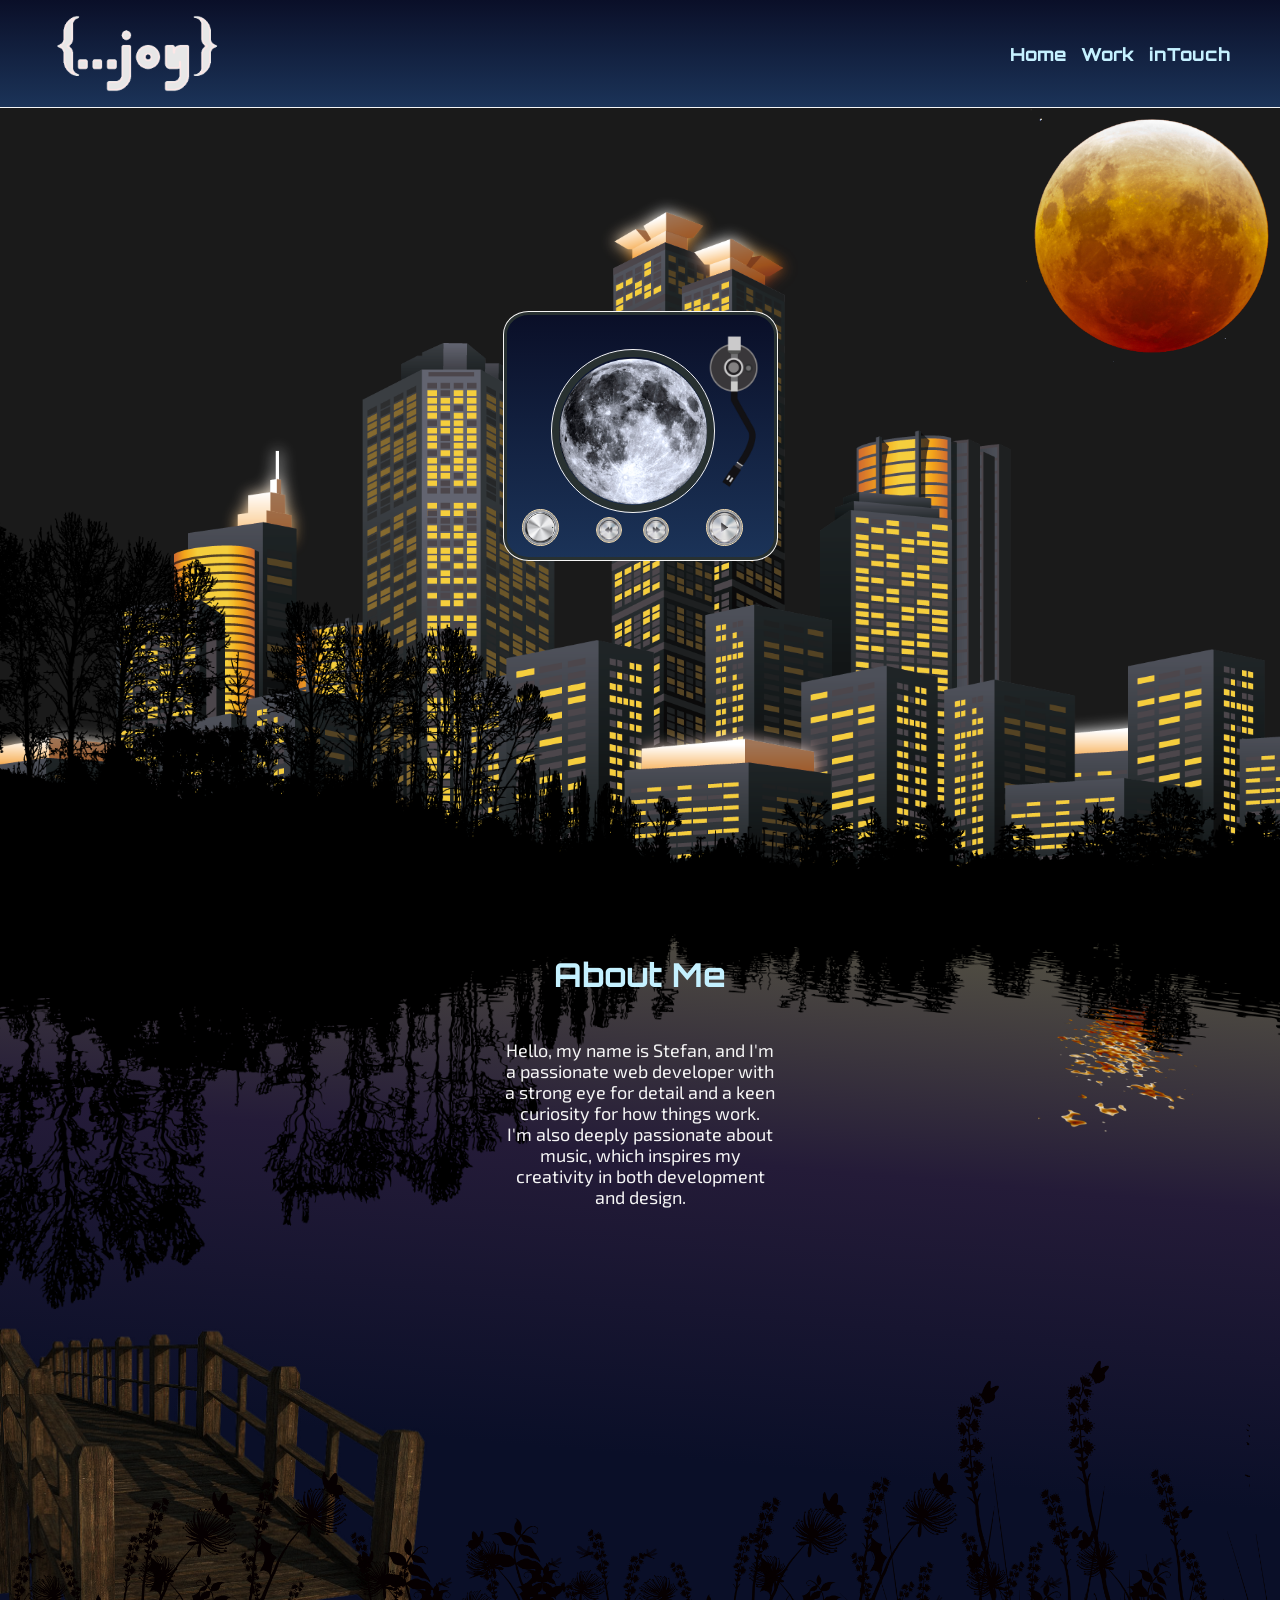
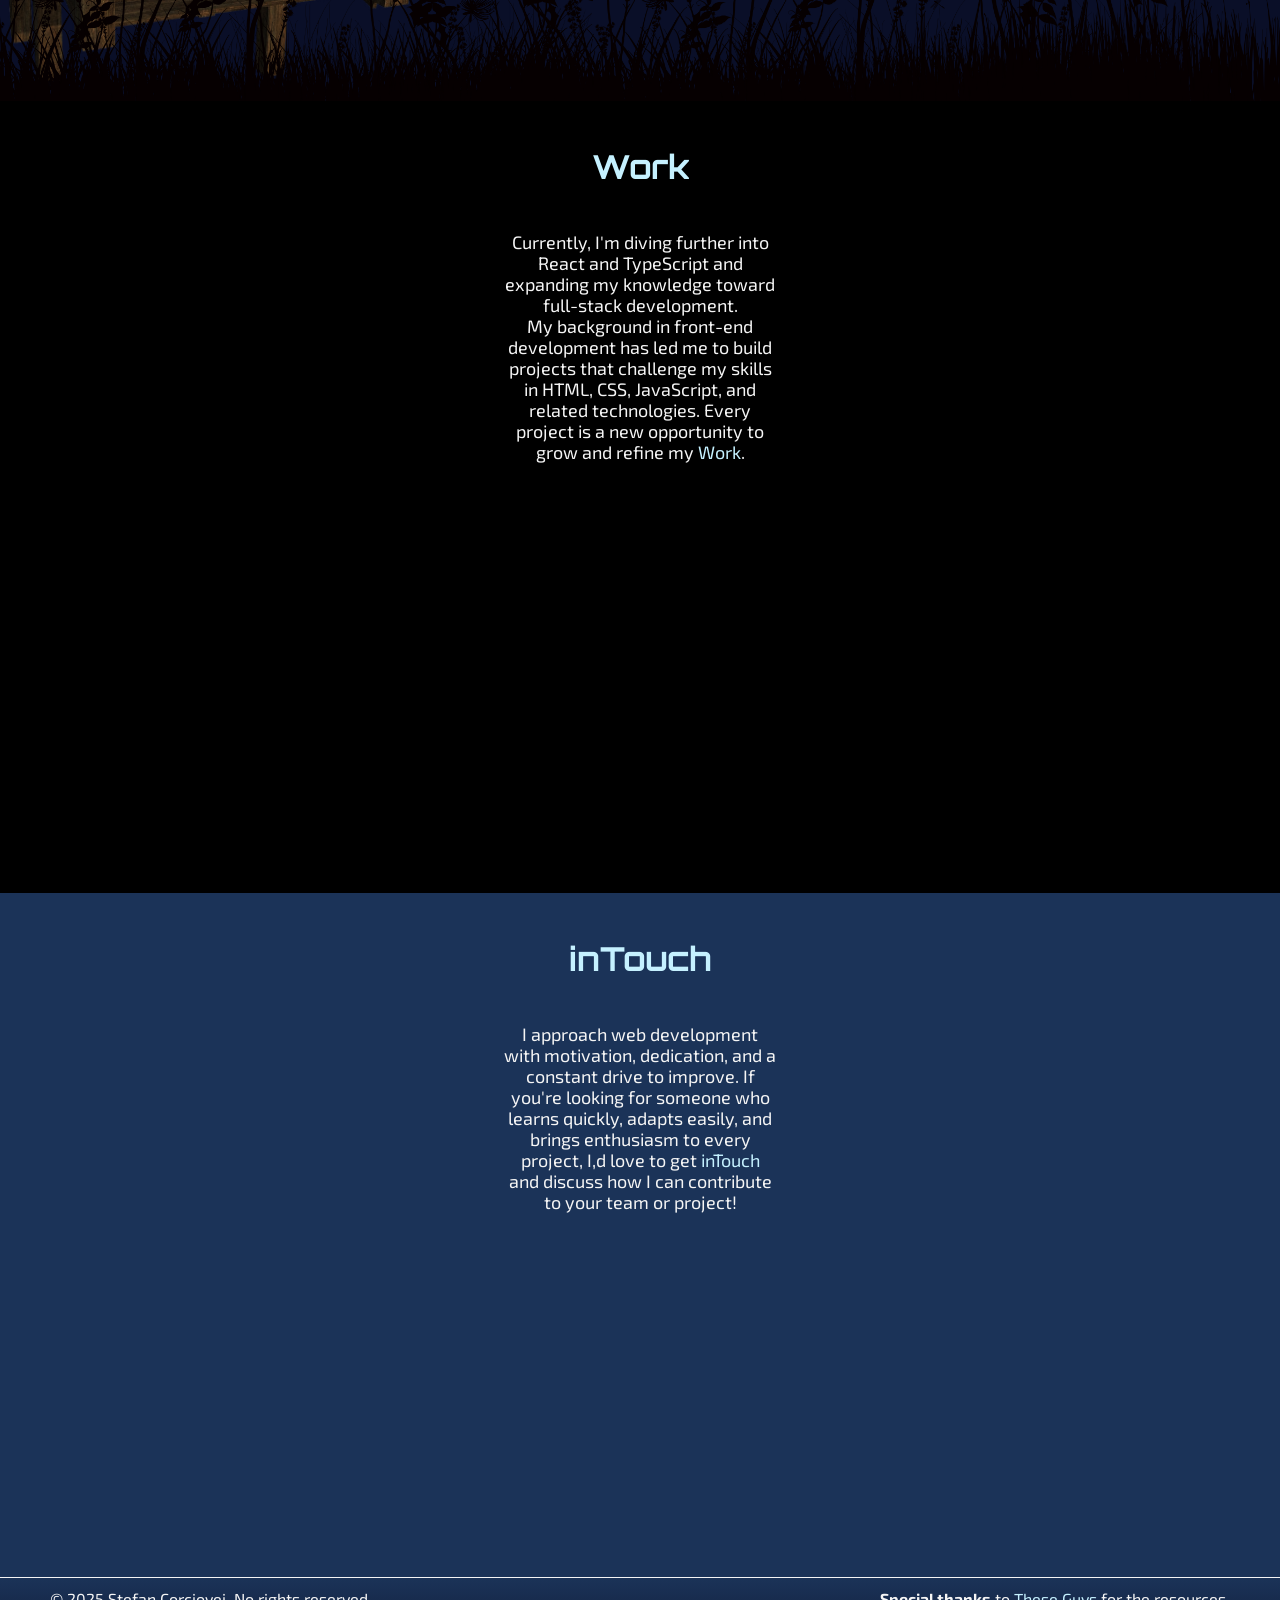
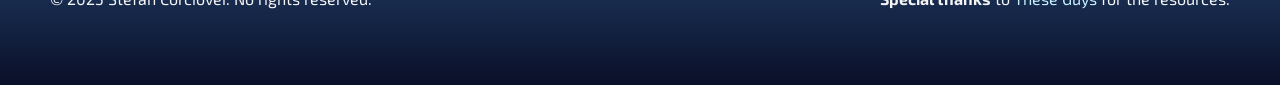
==== index.html @ 4ed21111 "first commit" ====
<!DOCTYPE html>
<html lang="en">

<head>
  <meta charset="UTF-8">
  <meta name="viewport" content="width=device-width, initial-scale=1.0">
  <title>About Me</title>
  <link rel="stylesheet" href="About.css">
  <link rel="icon" href="/Assets/favicon.ico" type="image/x-icon">
  <link href="https://fonts.googleapis.com/css2?family=Orbitron&display=swap" rel="stylesheet">
  <link href="https://fonts.googleapis.com/css2?family=Exo+2&display=swap" rel="stylesheet">
</head>

<body>
  <nav class="navbar">
    <img onclick="showSection('home')" id="logo" src="Assets/UsedLogo (2).png" alt="">
    <div class="hamburger" onclick="toggleMenu()">&#9776;</div>
    <div id="nav-link">
      <a onclick="showSection('home')">Home</a>
      <a onclick="showSection('projects')">Work</a>
      <a onclick="showSection('contact')">inTouch</a>
    </div>
  </nav>
  <main class="main" id="home">
    <div class="container-profile">
      <div class="pickup">
        <div class="profile" id="profile">
          <div class="circle"></div>
          <div class="center"></div>
        </div>
        <div id="arm-container"><img src="/Assets/UsedVinylArm.png" alt=""></div>
        <div id="knob-container"><img id="volm-button" src="/Assets/UsedButtonVolume.png" draggable="false" />
        </div>
        <div id="play-container"><img id="play-button" src="/Assets/UsedButtonPlay.png" alt="Play"></div>
        <div id="next-container"><img id="next-button" src="/Assets/UsedButtonNext.png" alt="Next"></div>
        <din id="prev-container"><img id="prev-button" src="/Assets/UsedButtonPrev.png" alt="Prev"></din>
      </div>
      <iframe id="audio" width="272px" height="136px" scrolling="no" frameborder="no" allow="autoplay" src="https://w.soundcloud.com/player/?url=https%3A//api.soundcloud.com/playlists/1975128624&auto_play=false&color=%231b3358&show_artwork=false&show_comments=false&show_playcount=false&hide_related=true&show_user=false&show_reposts=false&liking=false&visual=false&buying=false&sharing=false&download=false
      "></iframe>
    </div>
    <div class="container-nd">
      <h2 class="title">About Me</h2>
      <p class="text">Hello, my name is Stefan, and I'm a passionate web developer with a strong eye for detail and a
        keen curiosity
        for how things work. <br> I'm also deeply passionate about music, which inspires my creativity in both
        development and design.</p>
      <div class="nd-end"></div>
    </div>
    <div class="container-rd">
      <h2 class="title">Work</h2>
      <p class="text">Currently, I'm diving further into React and TypeScript and expanding my knowledge toward
        full-stack
        development. <br>
        My background in front-end development has led me to build projects that challenge my skills in HTML, CSS,
        JavaScript, and related technologies. Every project is a new opportunity to grow and refine my <a
          onclick="showSection('projects')">Work</a>.</p>
    </div>
    <div class="container-th">
      <h2 class="title">inTouch</h2>
      <p class="text">I approach web development with motivation, dedication, and a constant drive to improve. If you're
        looking for
        someone who learns quickly, adapts easily, and brings enthusiasm to every project, I,d love to get <a
          onclick="showSection('contact')">inTouch</a> and
        discuss how I can contribute to your team or project!</p>
    </div>
  </main>
  <section id="contact">
    <div class="contact">
      <h2>Contact Me</h2>
      <p>Feel free to reach out if you have any questions or opportunities!</p>

      <p><strong>Email:</strong> <a href="mailto:stefancorciovei117@gmail.com">stefancorciovei117@gmail.com</a></p>
      <p><strong>Phone:</strong> <a href="tel:+40 762 030 430">+40 762 030 430</a></p>

      <p><strong>Follow me:</strong></p>
      <p>
        <a href="https://www.linkedin.com/in/Stefan-Corciovei/" target="_blank">LinkedIn</a> |
        <a href="https://github.com/CorcioveiStefan" target="_blank"> GitHub </a>
      </p>
    </div>
  </section>
  <section id="projects">
    <div class="projects">
      <h2>My Work</h2>
      <div class="project">
        <h3>Weather App</h3>
        <p>This application fetches real-time weather data from an API and translates it into an animated effect that
          plays immediately after a search.</p>
        <div class="slideshow-container" id="slider1">
          <div class="my-slides slides-fade">
            <div class="slide-number">1 / 5</div>
            <img src="/Assets/Screenshots/9-senin-zi.png" style="width:100%">
          </div>
          <div class="my-slides slides-fade">
            <div class="slide-number">2 / 5</div>
            <img src="/Assets/Screenshots/4-ploaie-slab.png" style="width:100%">
          </div>
          <div class="my-slides slides-fade">
            <div class="slide-number">3 / 5</div>
            <img src="/Assets/Screenshots/18-ninsoare-slab.png" style="width:100%">
          </div>
          <div class="my-slides slides-fade">
            <div class="slide-number">4 / 5</div>
            <img src="/Assets/Screenshots/13-furtuna-precipitatii.png" style="width:100%">
          </div>
          <div class="my-slides slides-fade">
            <div class="slide-number">5 / 5</div>
            <img src="/Assets/Screenshots/20-ceata.png" style="width:100%">
          </div>
          <a class="slides-prev" onclick="sliders.slider1.plusSlides(-1)">&#10094;</a>
          <a class="slides-next" onclick="sliders.slider1.plusSlides(1)">&#10095;</a>
        </div>
        <br>
        <div style="text-align:center">
          <span class="slide-dot" onclick="sliders.slider1.currentSlide(1)"></span>
          <span class="slide-dot" onclick="sliders.slider1.currentSlide(2)"></span>
          <span class="slide-dot" onclick="sliders.slider1.currentSlide(3)"></span>
          <span class="slide-dot" onclick="sliders.slider1.currentSlide(4)"></span>
          <span class="slide-dot" onclick="sliders.slider1.currentSlide(5)"></span>

        </div>
        <div class="project-links">
          <a href="https://yourprojectlink.com" target="_blank">View Project</a>
          <a href="https://github.com/yourrepo" target="_blank">GitHub Repo</a>
        </div>
      </div>

      <div class="project">
        <h3>E-Commerce</h3>
        <p>"An e-commerce website for adding products to cart, favorite and checkout, with filtering, user
          authentication, and API products for a smooth shopping experience."</p>
        <div class="slideshow-container" id="slider2">
          <div class="my-slides slides-fade">
            <div class="slide-number">1 / 5</div>
            <img src="/Assets/Screenshots/HomePage.png" style="width:100%">
          </div>
          <div class="my-slides slides-fade">
            <div class="slide-number">2 / 5</div>
            <img src="/Assets/Screenshots/ShopPage.png" style="width:100%">
          </div>
          <div class="my-slides slides-fade">
            <div class="slide-number">3 / 5</div>
            <img src="/Assets/Screenshots/CartPage.png" style="width:100%">
          </div>
          <div class="my-slides slides-fade">
            <div class="slide-number">4 / 5</div>
            <img src="/Assets/Screenshots/SingleProductPage.png" style="width:100%">
          </div>
          <div class="my-slides slides-fade">
            <div class="slide-number">5 / 5</div>
            <img src="/Assets/Screenshots/CheckoutPage.png" style="width:100%">
          </div>
          <a class="slides-prev" onclick="sliders.slider2.plusSlides(-1)">&#10094;</a>
          <a class="slides-next" onclick="sliders.slider2.plusSlides(1)">&#10095;</a>
        </div>
        <br>
        <div style="text-align:center">
          <span class="slide-dot" onclick="sliders.slider2.currentSlide(1)"></span>
          <span class="slide-dot" onclick="sliders.slider2.currentSlide(2)"></span>
          <span class="slide-dot" onclick="sliders.slider2.currentSlide(3)"></span>
          <span class="slide-dot" onclick="sliders.slider2.currentSlide(4)"></span>
          <span class="slide-dot" onclick="sliders.slider2.currentSlide(5)"></span>

        </div>
        <div class="project-links">
          <a href="https://corcioveistefan.github.io/Proiect-Final/index.html" target="_blank">View Project</a>
          <a href="https://github.com/yourrepo" target="_blank">GitHub Repo</a>
        </div>
      </div>
    </div>
  </section>
  <footer>
    <p>&copy; 2025 Stefan Corciovei. No rights reserved.</p>
    <p><strong>Special thanks</strong> to <a href="#" id="openPopup">These Guys</a> for the resources.</p>
    <div id="popup" class="popup">
      <div class="popup-content">
        <span id="closePopup" class="close">&times;</span>
        <p>Special thanks to Pixellab School and my trainer Paul Ghiran. To https://www.pngwing.com for providing free
          PNG resources. <br> To the talented creators of
          the music I use in my project. <br> To Photopea for allowing me to edit my images for free. <br> To the
          YouTube creators who
          shared their
          knowledge and to AI for helping me debug and solve countless issues along the way.</p>
      </div>
    </div>
  </footer>
</body>
<script src="https://w.soundcloud.com/player/api.js"></script>
<script src="/About.js"></script>

</html>
---- About.css ----
* {
  padding: 0;
  margin: 0;
  box-sizing: border-box;
}

body {
  background-color: #ffffff;
}

.navbar {
  position: sticky;
  top: 0;
  background: linear-gradient(to bottom, rgb(10, 15, 40), rgb(27, 51, 88));
  width: 100%;
  height: 12vh;
  display: flex;
  justify-content: space-between;
  align-items: center;
  z-index: 1000;
  caret-color: transparent;
  border-bottom: 1px solid whitesmoke;
}
#logo {
  height: 100%;
  margin-left: 50px;
  padding: 10px 10px 10px 0px;
  cursor: pointer;
}
#logo:hover {
  scale: 1.1;
}
#logo:active {
  scale: 1;
}

@media (max-width: 992px) {
  #logo {
    margin-left: 10px;
    height: 90%;
  }
}

@media (max-width: 768px) {
  #logo {
    margin-left: 10px;
    height: 80%;
  }
}
@media (max-width: 400px) {
  #logo {
    margin-left: 10px;
    padding: 0;
    height: 60%;
  }
}

.hamburger {
  display: none; /* Hidden by default */
  font-size: 30px;
  cursor: pointer;
  color: #fff;
  margin-right: 10px;
}

#nav-link {
  margin-right: 50px;
  display: flex;
  gap: 15px;
}

#nav-link a {
  color: rgb(197, 241, 255);
  font-size: 18px;
  font-family: "Orbitron", sans-serif;
  text-decoration: none;
  font-weight: 800;
}

#nav-link a:hover {
  color: white;
  font-weight: 400;
  text-shadow: 2px 2px 4px rgb(197, 241, 255), -2px 2px 4px rgb(197, 241, 255);
}

@media (max-width: 768px) {
  #nav-link {
    display: none; /* Hide the links by default */
    flex-direction: column; /* Stack links vertically */
    position: absolute;
    top: 12vh;
    left: 50%;
    transform: translateX(-50%);
    background: linear-gradient(to top, #0a0f28, #1b3358);
    width: 50vw;
    align-items: center;
    gap: 21px;
    padding: 21px;
    border-bottom-left-radius: 12px;
    border-bottom-right-radius: 12px;
    border: 1px solid whitesmoke;
  }

  .hamburger {
    display: block; /* Show the hamburger icon */
    cursor: pointer;
    color: whitesmoke;
  }

  #nav-link.open {
    display: flex; /* Display the links */
  }
}

.container-profile {
  display: flex;
  flex-direction: column;
  justify-content: center;
  align-items: center;
  gap: 9px;
  background: #1a1a1a;
  padding: 45px 10px;
  position: relative;
  background-image: url("/Assets/UsedParallaxTrees.png"), url("/Assets/UsedParallaxBuildings.png"), url("/Assets/UsedParallaxMoon.png"), url("/Assets/UsedParallaxNightSky.png");
  background-size: cover, cover, auto 12vw, cover;
  background-position: center bottom, center bottom, right top, center; /* Adjust positions */
  background-repeat: no-repeat, no-repeat, no-repeat, no-repeat;
  height: 89vh;
}

.container-nd {
  position: relative;
  background: url("/Assets/podInchis.png"), url("/Assets/UsedParallaxTreesReflection.png"), url("/Assets/UsedParallaxMoonReflection.png"), linear-gradient(185deg, #5e5d45, #241b38, #0a0f28, #0a0f28);
  background-size: 100% auto, cover, 25vw auto;
  background-position: left bottom, center top right 50px top 45px;
  background-repeat: no-repeat, no-repeat, no-repeat;
  height: 88vh;
  display: flex;
  align-items: center;
  flex-direction: column;
}
.container-nd .nd-end {
  background: url("/Assets/pngwing.com\ \(8\)\ \(1\).png"), url("/Assets/pngwing.com\ \(8\)\ \(1\).png");
  background-size: auto 100%, auto 100%;
  background-position: center bottom, right 30px bottom -20px;
  background-repeat: repeat, no-repeat;
  height: 40vh;
  width: 100%;
  margin-top: auto;
}

.container-rd {
  height: 88vh;
  background: url("/Assets/pngwing.com\ \(5)\ \(1).png"), black;
  background-size: cover;
  background-position: center top;
  background-repeat: no-repeat;
  display: flex;
  align-items: center;
  flex-direction: column;
}

.container-th {
  width: 100%;
  height: 76vh;
  display: flex;
  align-items: center;
  flex-direction: column;
  background: #1b3358;
}

.container-nd p,
.container-rd p,
.container-th p {
  max-width: 272px;
  color: whitesmoke;
  padding: 45px 0px 0px;
  font-size: 18px;
  line-height: 21px;
  font-family: "Exo 2", sans-serif;
  text-align: center;
}
.container-nd h2,
.container-rd h2,
.container-th h2 {
  padding: 45px 0px 0px;
  text-align: center;
  color: rgb(197, 241, 255);
  font-size: 33px;
  font-weight: bold;
  font-family: "Orbitron", sans-serif;
}

.pickup {
  position: relative;
  background: linear-gradient(to bottom, #0a0f28, #1b3358);
  padding: 35px 60px 45px 45px;
  border-radius: 9%;
  border: 3px solid rgb(40, 49, 49);
  outline: 0.5px solid whitesmoke;
  z-index: 0;
}

.profile {
  width: 162px;
  height: 162px;
  border-radius: 50%;
  background: url("/Assets/pngwing.com\ \(9\).png") no-repeat center/cover;
  border: 7.5px solid rgb(40, 49, 49);
  transition: transform 0.45s;
  outline: 0.5px solid whitesmoke;
}

.circle {
  display: none;
  position: absolute;
  width: 42px;
  height: 42px;
  background: linear-gradient(135deg, black, #f5ce3d, rgb(241, 153, 11));
  border-radius: 50%;
  top: 50%;
  left: 50%;
  transform: translate(-50%, -50%);
  outline: 2px solid rgb(40, 49, 49);
}

.center {
  display: none;
  position: absolute;
  width: 4px;
  height: 4px;
  background: linear-gradient(135deg, white, black);
  border-radius: 50%;
  top: 50%;
  left: 50%;
  transform: translate(-50%, -50%);
  outline: 2px solid rgb(40, 49, 49);
}

#arm-container {
  position: absolute;
  width: 51px;
  height: 153px;
  top: 20px;
  right: 15px;
  transform-origin: 50% 22%;
  transition: transform 0.5s;
  background-color: none;
}

#arm-container img {
  width: 100%;
  height: 100%;
}

.spinning {
  animation: spin 4s linear infinite;
}

@keyframes spin {
  from {
    transform: rotate(0deg);
  }

  to {
    transform: rotate(360deg);
  }
}

iframe {
  visibility: hidden;
  width: 272px;
  height: 136px;
  border-radius: 15px;
}

#play-container {
  cursor: pointer;
  width: 35px;
  height: 35px;
  position: absolute;
  right: 32px;
  bottom: 12px;
  border-radius: 50%;
}

#play-container img,
#next-container img,
#prev-container img,
#knob-container img {
  width: 100%;
  height: 100%;
  border-radius: 50%;
  border: 2px solid darkgray;
  outline: 1px solid wheat;
}

#next-container {
  cursor: pointer;
  width: 24px;
  height: 24px;
  position: absolute;
  right: 106px;
  bottom: 15px;
  border-radius: 50%;
}
#prev-container {
  cursor: pointer;
  width: 24px;
  height: 24px;
  position: absolute;
  left: 90px;
  bottom: 15px;
  border-radius: 50%;
}
#knob-container {
  position: absolute;
  width: 35px;
  height: 35px;
  bottom: 12px;
  left: 16px;
}

footer {
  height: 12vh;
  width: 100%;
  background: linear-gradient(to top, #0a0f28, #1b3358);
  border-top: 1px solid whitesmoke;
  display: flex;
  justify-content: space-between;
  flex-wrap: wrap;
  padding: 10px 50px;
}

footer p {
  color: whitesmoke;
  font-size: 16px;
  line-height: 21px;
  font-family: "Exo 2", sans-serif;
  text-align: center;
}

@media (max-width: 600px) {
  footer {
    padding: 10px;
    flex-direction: column;
    align-items: center;
    justify-content: space-around;
    text-align: center;
  }
}
footer p a,
.container-nd a,
.container-rd a,
.container-th a {
  text-decoration: none;
  color: rgb(197, 241, 255);
}

footer p a:hover,
.container-nd a:hover,
.container-rd a:hover,
.container-th a:hover {
  color: white;
  font-weight: 400;
  text-shadow: 2px 2px 4px rgb(197, 241, 255), -2px 2px 4px rgb(197, 241, 255);
}

.text {
  opacity: 0;
  transition: opacity 0.75s ease-in-out;
}

.title {
  opacity: 0;
  transform: translateX(-200px); /* Start from the left */
  transition: transform 0.75s ease-out, opacity 0.75s;
}

.title.active {
  opacity: 1;
  transform: translateX(0); /* Move to the middle */
}

.title.hidden {
  transform: translateX(-200px); /* Move to the right */
  opacity: 0;
}

.popup {
  display: none;
  position: fixed;
  top: 0;
  left: 0;
  width: 100%;
  height: 100%;
  background: rgba(0, 0, 0, 0.3);
  justify-content: center;
  align-items: center;
}

.popup-content {
  background: whitesmoke;
  padding: 36px;
  border-radius: 10px;
  text-align: center;
  position: relative;
  max-width: 344px;
  border: 1px solid #1b3358;
}
.popup-content p {
  color: #1b3358;
  font-size: 16px;
  line-height: 21px;
  font-family: "Exo 2", sans-serif;
  text-align: center;
  font-weight: 600;
}

.close {
  position: absolute;
  top: 10px;
  right: 15px;
  font-size: 20px;
  cursor: pointer;
}

#contact {
  width: 100%;
  height: 76vh;
  background: #1b3358;
  display: none;
}
#projects {
  width: 100%;
  background: #1b3358;
  display: none;
}
.contact {
  color: whitesmoke;
  display: flex;
  flex-direction: column;
  align-items: center;
  gap: 24px;
  padding: 54px 10px;
}
.contact p {
  font-weight: 600;
  font-size: 16px;
  line-height: 21px;
  font-family: "Exo 2", sans-serif;
}
.contact a {
  text-decoration: none;
  color: #c5f1ff;
}
.contact h2,
.projects h2 {
  color: #c5f1ff;
  padding-bottom: 54px;
  font-size: 33px;
  font-weight: bold;
  font-family: "Orbitron", sans-serif;
}
.projects {
  color: whitesmoke;
  display: flex;
  flex-direction: column;
  align-items: center;
  gap: 24px;
  padding: 54px 10px;
}
.projects h3 {
  color: #c5f1ff;
  font-size: 21px;
  font-weight: bold;
  font-family: "Orbitron", sans-serif;
  text-align: center;
}
.projects p {
  max-width: 480px;
  font-weight: 600;
  font-size: 16px;
  line-height: 21px;
  font-family: "Exo 2", sans-serif;
  padding: 24px 10px;
}
.projects a {
  text-decoration: none;
  color: #c5f1ff;
}

.slideshow-container {
  max-width: 480px;
  min-width: 300px;
  position: relative;
  margin: auto;
  border: 2px solid #1b3358;
  outline: 2px solid #c5f1ff;
  border-radius: 15px;
  overflow: hidden;
}
.slideshow-container img {
  width: auto;
  height: auto;
  display: block;
}

.my-slides {
  display: none;
}

.projects .slides-prev,
.projects .slides-next {
  cursor: pointer;
  position: absolute;
  top: 50%;
  width: auto;
  margin-top: -22px;
  padding: 12px;
  color: black;
  font-weight: bold;
  font-size: 18px;
  transition: 0.6s ease;
  border-radius: 7px 0 0 7px;
  user-select: none;
}

.projects .slides-next {
  right: 0;
  border-radius: 0 7px 7px 0;
}

.slides-prev:hover,
.slides-next:hover {
  background-color: #c5f1ff;
}

.slide-number {
  color: #1b3358;
  font-size: 15px;
  font-weight: 800;
  padding: 8px 12px;
  position: absolute;
  font-family: "Exo 2", sans-serif;
  bottom: 0;
}

.slide-dot {
  cursor: pointer;
  height: 15px;
  width: 15px;
  margin: 0 2px;
  background-color: #c5f1ff;
  border-radius: 50%;
  display: inline-block;
  transition: background-color 0.6s ease;
  margin: 12px 0 24px 0;
}

.active-slide,
.slide-dot:hover {
  background-color: whitesmoke;
}

.slides-fade {
  animation-name: fade;
  animation-duration: 1.5s;
}

@keyframes fade {
  from {
    opacity: 0.4;
  }
  to {
    opacity: 1;
  }
}

.project-links {
  display: flex;
  justify-content: space-between;
  margin-bottom: 54px;
}
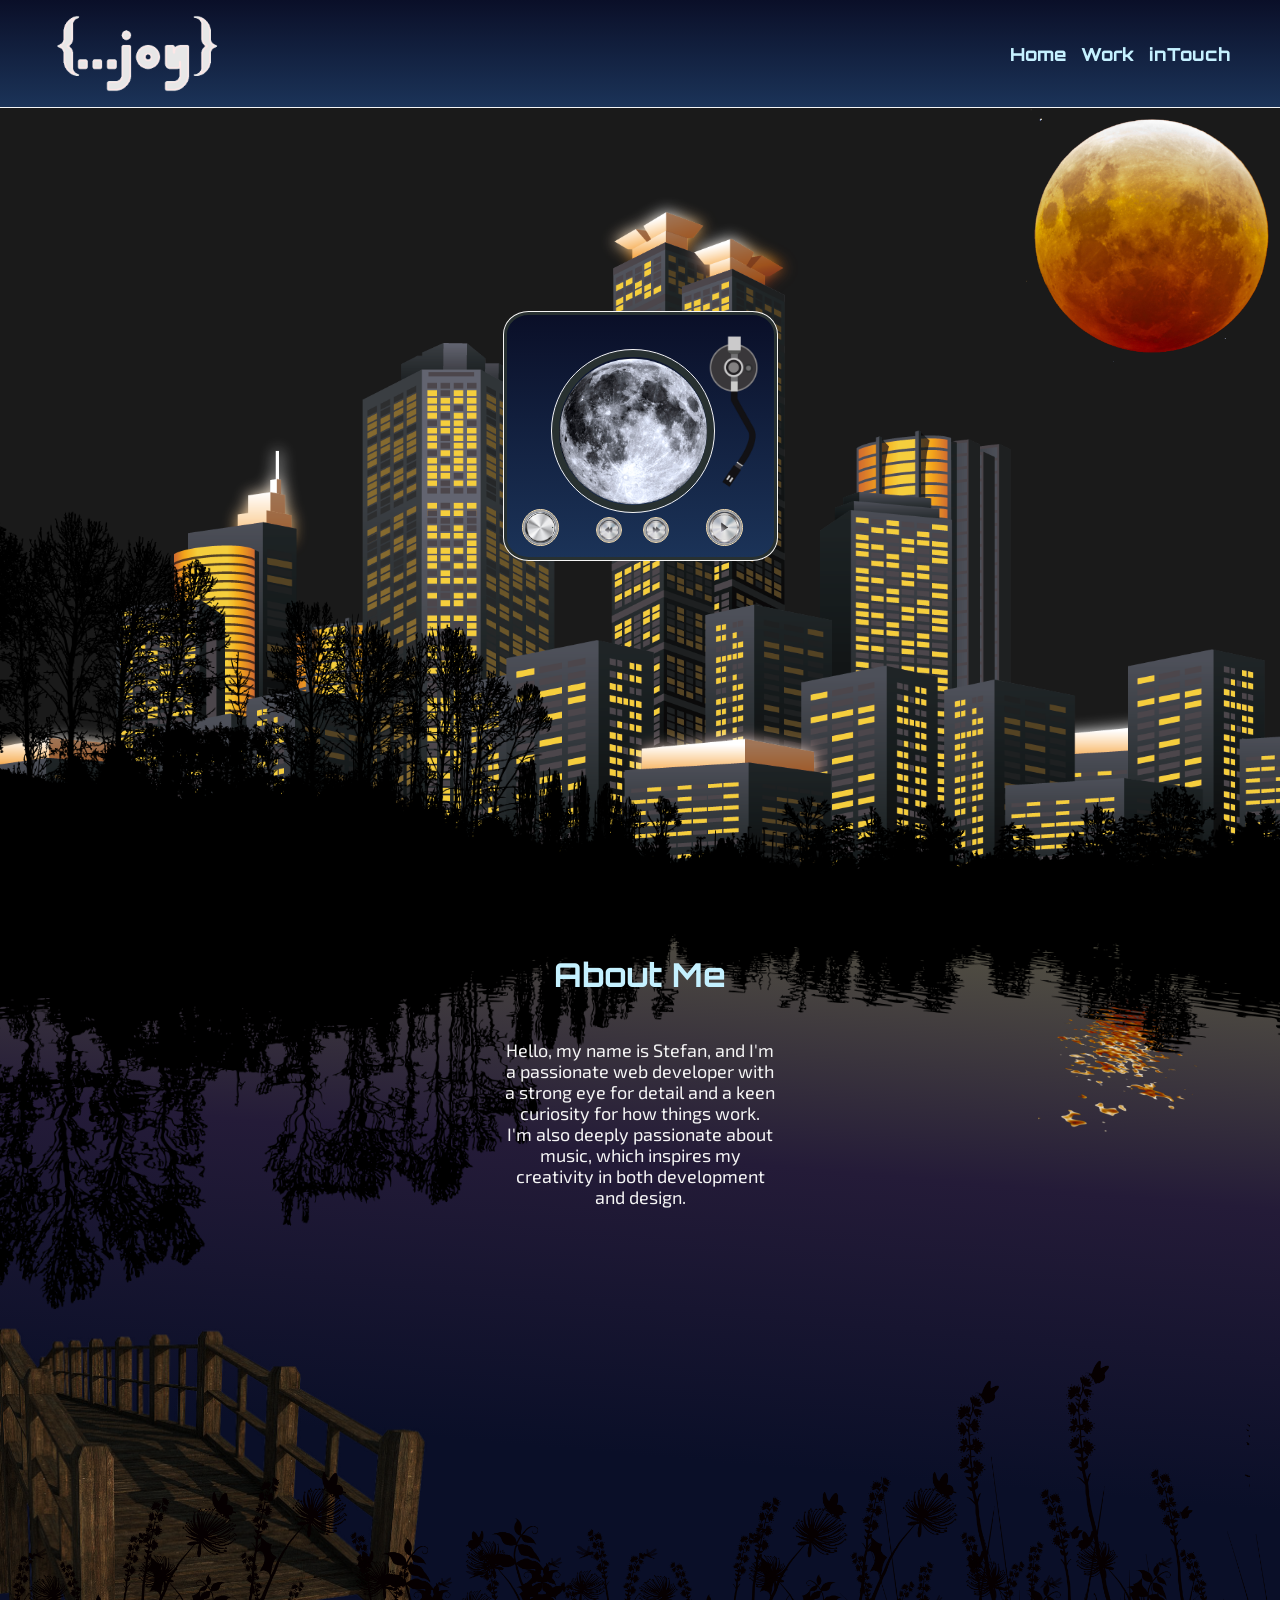
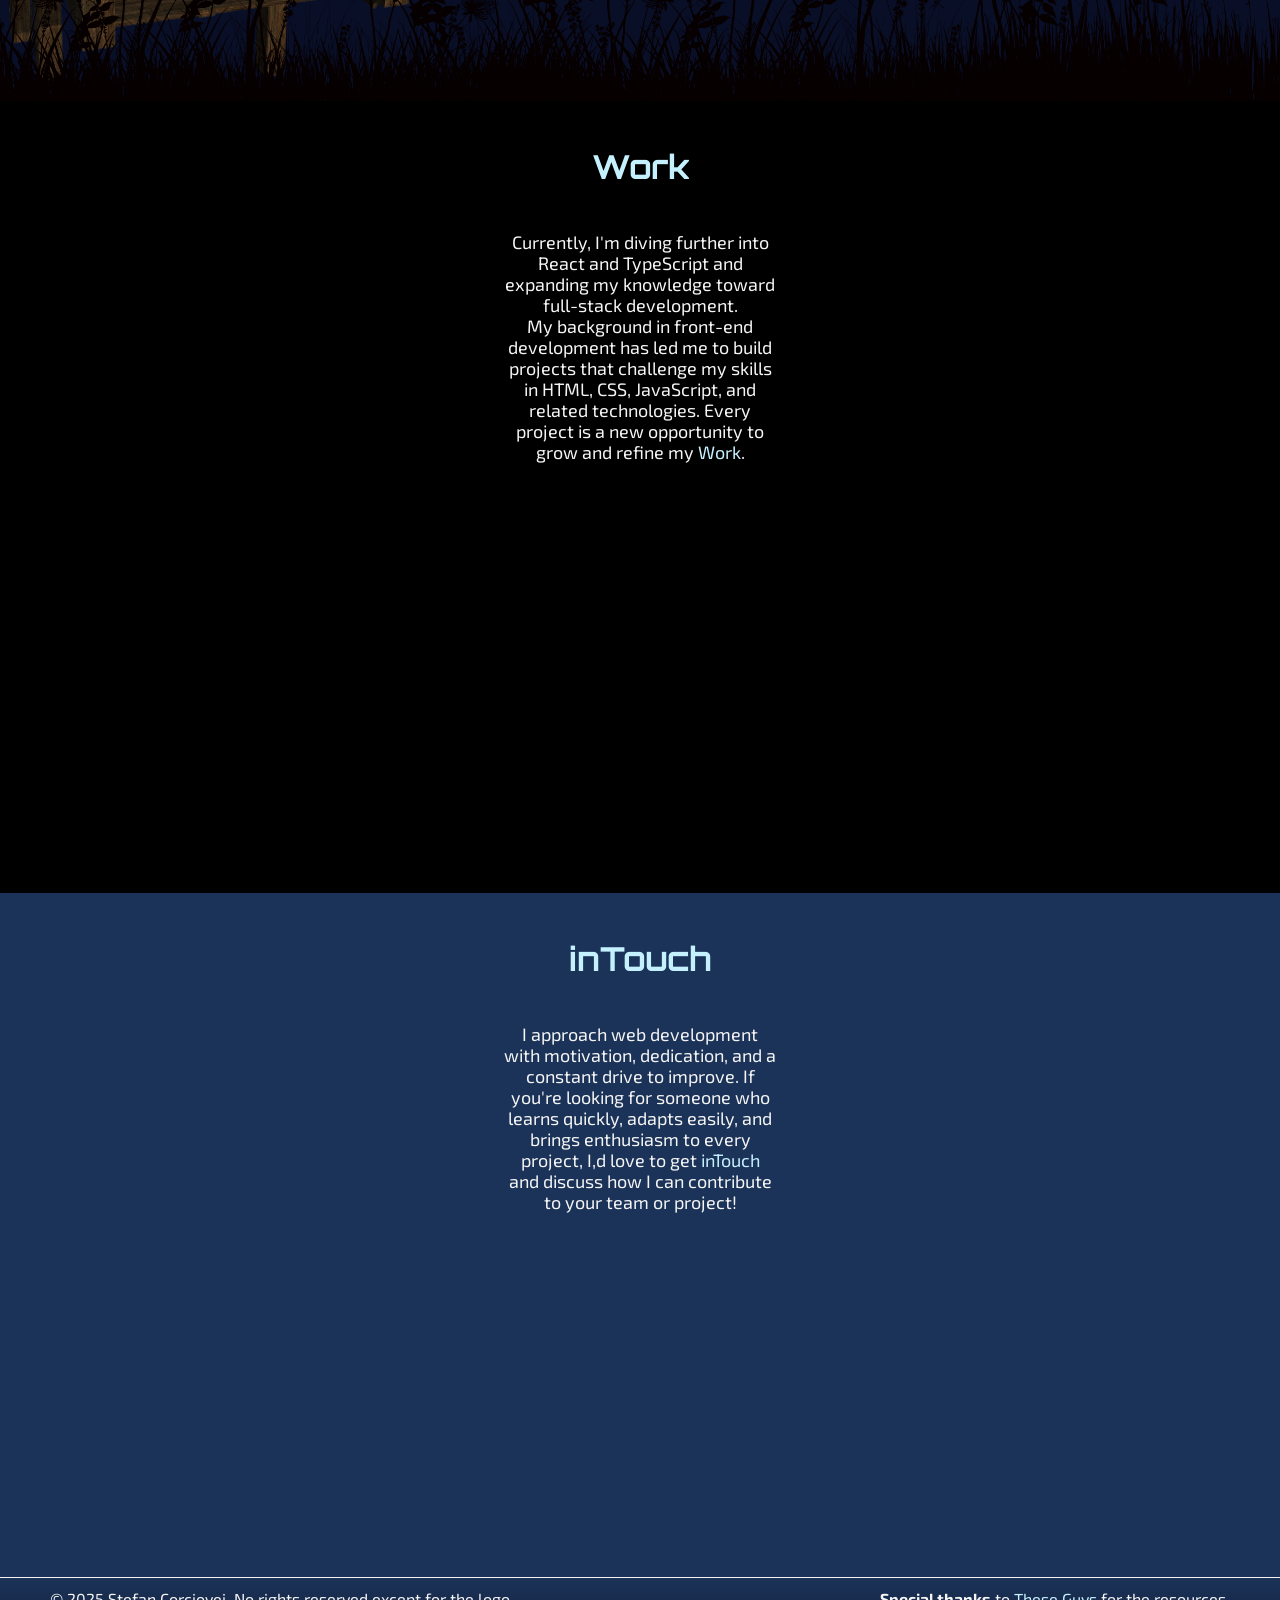
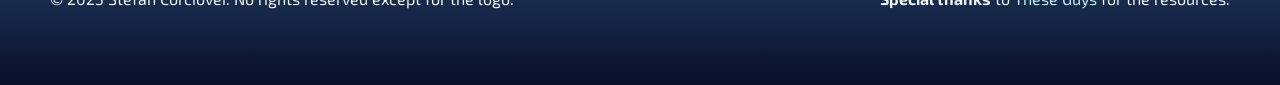
==== commit 4a45dce8: "first commit" ====
--- a/index.html
+++ b/index.html
@@ -4,16 +4,17 @@
 <head>
   <meta charset="UTF-8">
   <meta name="viewport" content="width=device-width, initial-scale=1.0">
+  <meta name="description" content="About me page">
   <title>About Me</title>
   <link rel="stylesheet" href="About.css">
-  <link rel="icon" href="/Assets/favicon.ico" type="image/x-icon">
+  <link rel="icon" href="Assets/favicon.ico" type="image/x-icon">
   <link href="https://fonts.googleapis.com/css2?family=Orbitron&display=swap" rel="stylesheet">
   <link href="https://fonts.googleapis.com/css2?family=Exo+2&display=swap" rel="stylesheet">
 </head>
 
 <body>
   <nav class="navbar">
-    <img onclick="showSection('home')" id="logo" src="Assets/UsedLogo (2).png" alt="">
+    <img onclick="showSection('home')" id="logo" src="Assets/UsedLogo (2).png" alt="logo">
     <div class="hamburger" onclick="toggleMenu()">&#9776;</div>
     <div id="nav-link">
       <a onclick="showSection('home')">Home</a>
@@ -28,12 +29,13 @@
           <div class="circle"></div>
           <div class="center"></div>
         </div>
-        <div id="arm-container"><img src="/Assets/UsedVinylArm.png" alt=""></div>
-        <div id="knob-container"><img id="volm-button" src="/Assets/UsedButtonVolume.png" draggable="false" />
+        <div id="arm-container"><img src="Assets/UsedVinylArm.png" alt="vinyl arm"></div>
+        <div id="knob-container"><img id="volm-button" src="Assets/UsedButtonVolume.png" alt="Volum"
+            draggable="false" />
         </div>
-        <div id="play-container"><img id="play-button" src="/Assets/UsedButtonPlay.png" alt="Play"></div>
-        <div id="next-container"><img id="next-button" src="/Assets/UsedButtonNext.png" alt="Next"></div>
-        <din id="prev-container"><img id="prev-button" src="/Assets/UsedButtonPrev.png" alt="Prev"></din>
+        <div id="play-container"><img id="play-button" src="Assets/UsedButtonPlay.png" alt="Play"></div>
+        <div id="next-container"><img id="next-button" src="Assets/UsedButtonNext.png" alt="Next"></div>
+        <din id="prev-container"><img id="prev-button" src="Assets/UsedButtonPrev.png" alt="Prev"></din>
       </div>
       <iframe id="audio" width="272px" height="136px" scrolling="no" frameborder="no" allow="autoplay" src="https://w.soundcloud.com/player/?url=https%3A//api.soundcloud.com/playlists/1975128624&auto_play=false&color=%231b3358&show_artwork=false&show_comments=false&show_playcount=false&hide_related=true&show_user=false&show_reposts=false&liking=false&visual=false&buying=false&sharing=false&download=false
       "></iframe>
@@ -89,23 +91,23 @@
         <div class="slideshow-container" id="slider1">
           <div class="my-slides slides-fade">
             <div class="slide-number">1 / 5</div>
-            <img src="/Assets/Screenshots/9-senin-zi.png" style="width:100%">
+            <img src="Assets/Screenshots/9-senin-zi.png" alt="work" style="width:100%">
           </div>
           <div class="my-slides slides-fade">
             <div class="slide-number">2 / 5</div>
-            <img src="/Assets/Screenshots/4-ploaie-slab.png" style="width:100%">
+            <img src="Assets/Screenshots/4-ploaie-slab.png" alt="work" style="width:100%">
           </div>
           <div class="my-slides slides-fade">
             <div class="slide-number">3 / 5</div>
-            <img src="/Assets/Screenshots/18-ninsoare-slab.png" style="width:100%">
+            <img src="Assets/Screenshots/18-ninsoare-slab.png" alt="work" style="width:100%">
           </div>
           <div class="my-slides slides-fade">
             <div class="slide-number">4 / 5</div>
-            <img src="/Assets/Screenshots/13-furtuna-precipitatii.png" style="width:100%">
+            <img src="Assets/Screenshots/13-furtuna-precipitatii.png" alt="work" style="width:100%">
           </div>
           <div class="my-slides slides-fade">
             <div class="slide-number">5 / 5</div>
-            <img src="/Assets/Screenshots/20-ceata.png" style="width:100%">
+            <img src="Assets/Screenshots/20-ceata.png" alt="work" style="width:100%">
           </div>
           <a class="slides-prev" onclick="sliders.slider1.plusSlides(-1)">&#10094;</a>
           <a class="slides-next" onclick="sliders.slider1.plusSlides(1)">&#10095;</a>
@@ -132,23 +134,23 @@
         <div class="slideshow-container" id="slider2">
           <div class="my-slides slides-fade">
             <div class="slide-number">1 / 5</div>
-            <img src="/Assets/Screenshots/HomePage.png" style="width:100%">
+            <img src="Assets/Screenshots/HomePage.png" alt="work" style="width:100%">
           </div>
           <div class="my-slides slides-fade">
             <div class="slide-number">2 / 5</div>
-            <img src="/Assets/Screenshots/ShopPage.png" style="width:100%">
+            <img src="Assets/Screenshots/ShopPage.png" alt="work" style="width:100%">
           </div>
           <div class="my-slides slides-fade">
             <div class="slide-number">3 / 5</div>
-            <img src="/Assets/Screenshots/CartPage.png" style="width:100%">
+            <img src="Assets/Screenshots/CartPage.png" alt="work" style="width:100%">
           </div>
           <div class="my-slides slides-fade">
             <div class="slide-number">4 / 5</div>
-            <img src="/Assets/Screenshots/SingleProductPage.png" style="width:100%">
+            <img src="Assets/Screenshots/SingleProductPage.png" alt="work" style="width:100%">
           </div>
           <div class="my-slides slides-fade">
             <div class="slide-number">5 / 5</div>
-            <img src="/Assets/Screenshots/CheckoutPage.png" style="width:100%">
+            <img src="Assets/Screenshots/CheckoutPage.png" alt="work" style="width:100%">
           </div>
           <a class="slides-prev" onclick="sliders.slider2.plusSlides(-1)">&#10094;</a>
           <a class="slides-next" onclick="sliders.slider2.plusSlides(1)">&#10095;</a>
@@ -163,20 +165,20 @@
 
         </div>
         <div class="project-links">
-          <a href="https://corcioveistefan.github.io/Proiect-Final/index.html" target="_blank">View Project</a>
+          <a href="https://yourprojectlink.com" target="_blank">View Project</a>
           <a href="https://github.com/yourrepo" target="_blank">GitHub Repo</a>
         </div>
       </div>
     </div>
   </section>
   <footer>
-    <p>&copy; 2025 Stefan Corciovei. No rights reserved.</p>
+    <p>&copy; 2025 Stefan Corciovei. No rights reserved except for the logo.</p>
     <p><strong>Special thanks</strong> to <a href="#" id="openPopup">These Guys</a> for the resources.</p>
     <div id="popup" class="popup">
       <div class="popup-content">
         <span id="closePopup" class="close">&times;</span>
-        <p>Special thanks to Pixellab School and my trainer Paul Ghiran. To https://www.pngwing.com for providing free
-          PNG resources. <br> To the talented creators of
+        <p>Special thanks to Pixellab School and my trainer, Paul Ghiran, for teaching me how to become a web
+          developer.<br>To https://www.pngwing.com for providing free PNG resources. <br> To the talented creators of
           the music I use in my project. <br> To Photopea for allowing me to edit my images for free. <br> To the
           YouTube creators who
           shared their
@@ -186,6 +188,6 @@
   </footer>
 </body>
 <script src="https://w.soundcloud.com/player/api.js"></script>
-<script src="/About.js"></script>
+<script src="About.js"></script>
 
 </html>
--- a/About.css
+++ b/About.css
@@ -121,7 +121,7 @@
   background: #1a1a1a;
   padding: 45px 10px;
   position: relative;
-  background-image: url("/Assets/UsedParallaxTrees.png"), url("/Assets/UsedParallaxBuildings.png"), url("/Assets/UsedParallaxMoon.png"), url("/Assets/UsedParallaxNightSky.png");
+  background-image: url("Assets/UsedParallaxTrees.png"), url("Assets/UsedParallaxBuildings.png"), url("Assets/UsedParallaxMoon.png"), url("Assets/UsedParallaxNightSky.png");
   background-size: cover, cover, auto 12vw, cover;
   background-position: center bottom, center bottom, right top, center; /* Adjust positions */
   background-repeat: no-repeat, no-repeat, no-repeat, no-repeat;
@@ -130,7 +130,8 @@
 
 .container-nd {
   position: relative;
-  background: url("/Assets/podInchis.png"), url("/Assets/UsedParallaxTreesReflection.png"), url("/Assets/UsedParallaxMoonReflection.png"), linear-gradient(185deg, #5e5d45, #241b38, #0a0f28, #0a0f28);
+  background: url("Assets/UsedParallaxBridge.png"), url("Assets/UsedParallaxTreesReflection.png"), url("Assets/UsedParallaxMoonReflection.png"),
+    linear-gradient(185deg, #5e5d45, #241b38, #0a0f28, #0a0f28);
   background-size: 100% auto, cover, 25vw auto;
   background-position: left bottom, center top right 50px top 45px;
   background-repeat: no-repeat, no-repeat, no-repeat;
@@ -140,7 +141,7 @@
   flex-direction: column;
 }
 .container-nd .nd-end {
-  background: url("/Assets/pngwing.com\ \(8\)\ \(1\).png"), url("/Assets/pngwing.com\ \(8\)\ \(1\).png");
+  background: url("Assets/pngwing.com\ \(8\)\ \(1\).png"), url("Assets/pngwing.com\ \(8\)\ \(1\).png");
   background-size: auto 100%, auto 100%;
   background-position: center bottom, right 30px bottom -20px;
   background-repeat: repeat, no-repeat;
@@ -151,7 +152,7 @@
 
 .container-rd {
   height: 88vh;
-  background: url("/Assets/pngwing.com\ \(5)\ \(1).png"), black;
+  background: url("Assets/UsedField.png"), black;
   background-size: cover;
   background-position: center top;
   background-repeat: no-repeat;
@@ -205,7 +206,7 @@
   width: 162px;
   height: 162px;
   border-radius: 50%;
-  background: url("/Assets/pngwing.com\ \(9\).png") no-repeat center/cover;
+  background: url("Assets/pngwing.com\ \(9\).png") no-repeat center/cover;
   border: 7.5px solid rgb(40, 49, 49);
   transition: transform 0.45s;
   outline: 0.5px solid whitesmoke;
@@ -385,6 +386,21 @@
 .title.hidden {
   transform: translateX(-200px); /* Move to the right */
   opacity: 0;
+}
+
+@media (max-width: 639px) {
+  #contact {
+    height: 70vh;
+  }
+  footer {
+    height: 18vh;
+  }
+  footer p {
+    font-size: 12px;
+    line-height: 15px;
+    font-family: "Exo 2", sans-serif;
+    text-align: center;
+  }
 }
 
 .popup {
